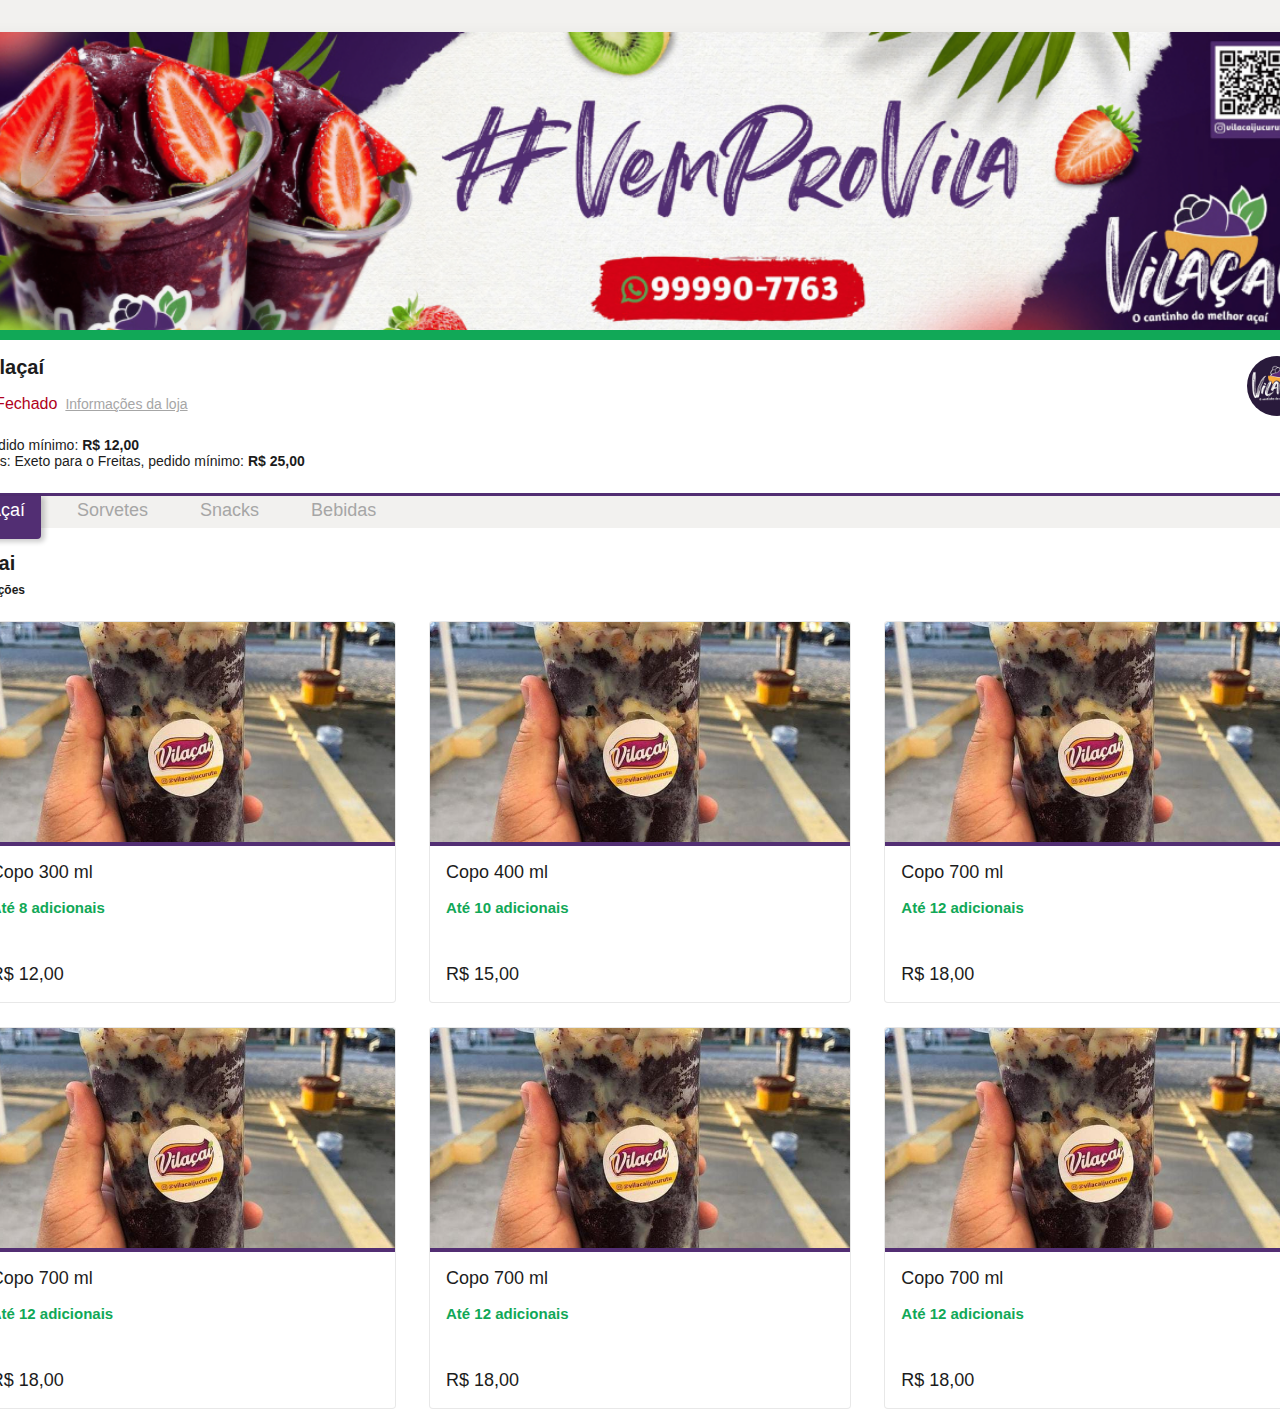
==== index.html @ 10f0d5b7 "aplicando js nas seções dos recheios" ====
<!DOCTYPE html>
<html lang="pt-br">

<head>
  <!-- titulo da página -->
  <title>Cardápio online</title>
  <!-- meta -->
  <meta charset="utf-8">
  <meta name="viewport" content="width=device-width, initial=scale-1">
  <!-- favicons -->
  <link rel="apple-touch-icon" sizes="180x180" href="./imagens/favicons/apple-touch-icon.png">
  <link rel="icon" type="image/png" sizes="32x32" href="./imagens/favicons/favicon-32x32.png">
  <link rel="icon" type="image/png" sizes="16x16" href="./imagens/favicons/favicon-16x16.png">
  <!-- estilos -->
  <link rel="stylesheet" href="./styles/global.css">
</head>

<body>
  <main>

    <!-- cabeçalho -->
    <header class="header">
      <!-- background e foto do perfil -->
      <div class="perfil-bg">
        <img src="./imagens/bg-perfil.png" alt="plano de fundo" id="background-img">
      </div>
      <div class="line-header"></div>
      <div class="text-info">
        <div id="div-infos">
          <h1>Vilaçaí</h1>
          <div class="div-info-store">
            <div class="info-store">
              <p id="store-status">● Aberto</p>
                  <a  onclick="openModal()" class="items-link-info">
                    <p id="link-info-store">Informações da loja</p>
                    <svg xmlns="http://www.w3.org/2000/svg" width="24" height="24" viewBox="0 0 24 24" fill="none"
                      stroke="currentColor" stroke-width="2" stroke-linecap="round" stroke-linejoin="round"
                      class="feather feather-info">
                      <circle cx="12" cy="12" r="10"></circle>
                      <line x1="12" y1="16" x2="12" y2="12"></line>
                      <line x1="12" y1="8" x2="12.01" y2="8"></line>
                    </svg>
                  </a>
            </div>
          </div>
          <p id="text-min-pedido">Pedido mínimo: <b>R$ 12,00</b><br>Obs: Exeto para o Freitas, pedido mínimo: <b>R$
              25,00</b></p>
        </div>
        <img src="./imagens/foto-perfil.jpeg" alt="foto do perfil" id="perfil-img">
      </div>
    </header>


    <!--tabs -->
    <div class="tab">
      <div class="line-header2"></div>
      <button id="tab-default" class="tab-button" onclick="openTab(event, 'acai')">Açaí</button>
      <button class="tab-button" onclick="openTab(event, 'ice-cream')">Sorvetes</button>
      <button class="tab-button" onclick="openTab(event, 'snacks')">Snacks</button>
      <button class="tab-button" onclick="openTab(event, 'drinks')">Bebidas</button>
    </div>

    <!-- conteudo das tabs -->
    <!-- acai -->
    <section id="acai" class="products-section">
      <!-- titulo da seção -->
      <div class="title">
        <h2>Açai</h2>
        <p>6 opções</p>
      </div>
      <!-- seção -->
      <div class="products">
        <!-- produto -->
      </div>
    </section>
    <!-- ice-cream -->
    <section id="ice-cream" class="products-section">
      <!-- titulo da seção -->
      <div class="title">
        <h2>Sorvetes</h2>
        <p>6 opções</p>
      </div>
      <!-- seção -->
      <div class="products">
        <!-- produto -->
      </div>
    </section>
    <!-- snacks -->
    <section id="snacks" class="products-section">
      <!-- titulo da seção -->
      <div class="title">
        <h2>Snacks</h2>
        <p>6 opções</p>
      </div>
      <!-- seção -->
      <div class="products">
        <!-- produto -->
      </div>
    </section>
    <!-- drinks -->
    <section id="drinks" class="products-section">
      <!-- titulo da seção -->
      <div class="title">
        <h2>Bebidas</h2>
        <p>3 opções</p>
      </div>
      <!-- seção -->
      <div class="products">
        <!-- produto -->
      </div>
    </section>
    </div>
    <!-- footer page -->
  <footer id="footer-page">
    <p>Francisco Cruz 2022.</p>
  </footer>
  </main>

  <!-- modal informações da loja -->
  <div class="bg-modal-store">
    <div class="modal-store">
      <!-- informações do modal -->
      <div class="info-modal">
        <div class="info-operation">
          <!-- icone relógio -->
          <svg class="icon-modal-store" xmlns="http://www.w3.org/2000/svg" width="24" height="24" viewBox="0 0 24 24"
            fill="none" stroke="currentColor" stroke-width="2" stroke-linecap="round" stroke-linejoin="round"
            class="feather feather-clock">
            <circle cx="12" cy="12" r="10"></circle>
            <polyline points="12 6 12 12 16 14"></polyline>
          </svg>
          <div class="time-operation">
            <p class="title-modal-store">Horário de funcionamento:</p>
            <p class="text-info-modal">Quarta à Segunda: 18h às 23h.</p>
            <p class="text-info-modal">Terça: Fechado.</p>
          </div>
        </div>
        <div class="info-adress">
          <!-- icone mapa -->
          <svg class="icon-modal-store" xmlns="http://www.w3.org/2000/svg" width="24" height="24" viewBox="0 0 24 24"
            fill="none" stroke="currentColor" stroke-width="2" stroke-linecap="round" stroke-linejoin="round"
            class="feather feather-map-pin">
            <path d="M21 10c0 7-9 13-9 13s-9-6-9-13a9 9 0 0 1 18 0z"></path>
            <circle cx="12" cy="10" r="3"></circle>
          </svg>
          <div class="adress-store">
            <p class="title-modal-store">Endereço:</p>
            <p class="text-info-modal">RUA NEWMAN QUEIROZ, 20.</p>
            <p class="text-info-modal">Vila Santa Izabel - Jucurutu.</p>
          </div>
        </div>
      </div>
      <!-- icone para fechar modal -->
      <svg id="closed-modal" onclick="closedModal()" xmlns="http://www.w3.org/2000/svg" width="24" height="24"
        viewBox="0 0 24 24" fill="none" stroke="currentColor" stroke-width="2" stroke-linecap="round"
        stroke-linejoin="round" class="feather feather-x">
        <line x1="18" y1="6" x2="6" y2="18"></line>
        <line x1="6" y1="6" x2="18" y2="18"></line>
      </svg>
    </div>
  </div>

  <!-- modal adicionar recheios -->
  <div class="bg-modal-recheio">
    <div class="modal-recheio">
      <header class="header-modal-recheio">
        <!-- icone voltar -->
        <div class="items-header-modal-recheio">
          <div class="bg-icon-back" onclick="closedModalRecheio()">
            <svg id="icon-back" onclick="closedModalRecheio()" width="10" height="18" viewBox="0 0 10 18" fill="none"
              xmlns="http://www.w3.org/2000/svg">
              <path d="M9.725 2.225L8.25 0.75L0 9L8.25 17.25L9.725 15.775L2.95 9L9.725 2.225Z" fill="black" />
            </svg>
          </div>
          <h1>Vilaçaí</h1>
        </div>
      </header>
      <div class="main-section">
        <!-- informações do produto selecionado -->
        <div id="content-product" data-section="" data-id="">

        </div>
        <!-- seção dos recheios do açaí -->
        <section id="modal-acai" class="recheio">
          <!-- contador de recheios -->
          <div class="qtd-recheio">
            <div class="items-qtd-recheio">
              <p class="title-qtd-recheio">acai</p>
            </div>
          </div>
          <!-- recheios -->
          <div class="items-recheios">
            <!-- item -->
            <div class="item-recheio">
              <p>Disqueti</p>
              <div class="btn-quantidade">
                <svg xmlns="http://www.w3.org/2000/svg" width="24" height="24" viewBox="0 0 24 24" fill="none"
                  stroke="currentColor" stroke-width="2" stroke-linecap="round" stroke-linejoin="round"
                  class="feather feather-plus">
                  <line x1="12" y1="5" x2="12" y2="19"></line>
                  <line x1="5" y1="12" x2="19" y2="12"></line>
                </svg>
                <p>0</p>
                <svg xmlns="http://www.w3.org/2000/svg" width="24" height="24" viewBox="0 0 24 24" fill="none"
                  stroke="currentColor" stroke-width="2" stroke-linecap="round" stroke-linejoin="round"
                  class="feather feather-minus">
                  <line x1="5" y1="12" x2="19" y2="12"></line>
                </svg>
              </div>
            </div>
          </div>
        </section>

        <!-- seção dos recheios do açaí -->
        <section id="modal-ice-cream" class="recheio">
          <!-- contador de recheios -->
          <div class="qtd-recheio">
            <div class="items-qtd-recheio">
              <p class="title-qtd-recheio">sorvete</p>
            </div>
          </div>
          <!-- recheios -->
          <div class="items-recheios">
            <!-- item -->
            <div class="item-recheio">
              <p>Disqueti</p>
              <div class="btn-quantidade">
                <svg xmlns="http://www.w3.org/2000/svg" width="24" height="24" viewBox="0 0 24 24" fill="none"
                  stroke="currentColor" stroke-width="2" stroke-linecap="round" stroke-linejoin="round"
                  class="feather feather-plus">
                  <line x1="12" y1="5" x2="12" y2="19"></line>
                  <line x1="5" y1="12" x2="19" y2="12"></line>
                </svg>
                <p>0</p>
                <svg xmlns="http://www.w3.org/2000/svg" width="24" height="24" viewBox="0 0 24 24" fill="none"
                  stroke="currentColor" stroke-width="2" stroke-linecap="round" stroke-linejoin="round"
                  class="feather feather-minus">
                  <line x1="5" y1="12" x2="19" y2="12"></line>
                </svg>
              </div>
            </div>
          </div>
        </section>

        

      <!-- footer modal recheios -->
      <div class="footer">
        <div class="items-footer">
          <div class="btn-qtd-footer"> 
            <svg id="btn-add-footer" onclick="" xmlns="http://www.w3.org/2000/svg" width="24"
              height="24" viewBox="0 0 24 24" fill="none" stroke="currentColor" stroke-width="2" stroke-linecap="round"
              stroke-linejoin="round" class="feather feather-plus">
              <line x1="12" y1="5" x2="12" y2="19"></line>
              <line x1="5" y1="12" x2="19" y2="12"></line>
            </svg>
            <p id="text-qtd-footer">0</p>
            <svg id="btn-minus-footer" onclick="" xmlns="http://www.w3.org/2000/svg" width="24"
              height="24" viewBox="0 0 24 24" fill="none" stroke="currentColor" stroke-width="2" stroke-linecap="round"
              stroke-linejoin="round" class="feather feather-minus">
              <line x1="5" y1="12" x2="19" y2="12"></line>
            </svg>
          </div>
          <div class="btn-continue">
            <p>Continuar&nbsp;</p><p id="text-btn-continue"></p>
            <p id="price-total"></p>
          </div>

        </div>
      </div>
    </div>
  </div>

  
  <!-- scripts -->
  <!-- banco de dados -->
  <script type="text/javascript" src="scripts/database.js"></script>
  <!-- botões tab -->
  <script type="text/javascript" src="scripts/tabs.js"></script>
  <!-- verificar se está aberto ou fechado -->
  <script type="text/javascript" src="scripts/pegarHora.js"></script>
  <!-- pega horário do sistema e retorna "aberto" ou "fechado"  -->
  <script type="text/javascript" src="scripts/modalStore.js"></script>
  <!-- modal mais informações sobre  a loja -->
  <script type="text/javascript" src="scripts/script.js"></script>
  <!-- modal de adiconar recheios -->
  <script type="text/javascript" src="scripts/modalRecheio.js"></script>
</body>

</html>
---- styles/global.css ----
@import 'header.css';
@import 'tab.css';
@import 'modal-info-store.css';
@import 'modal-recheio.css';
@import 'footer.css';

* {
  margin: 0;
  padding: 0;
}

body {
  display: flex;
  justify-content: center;
  color: #1C1C1C;
  background-color: #F2F1EF;
  overflow-x: hidden;
}

h1, h2 {
  font-size: 20px;
  font-family: Arial, Helvetica, sans-serif;
}

span, p {
  font-size: 16px;
  font-weight: 300;
  font-family: sans-serif;
}
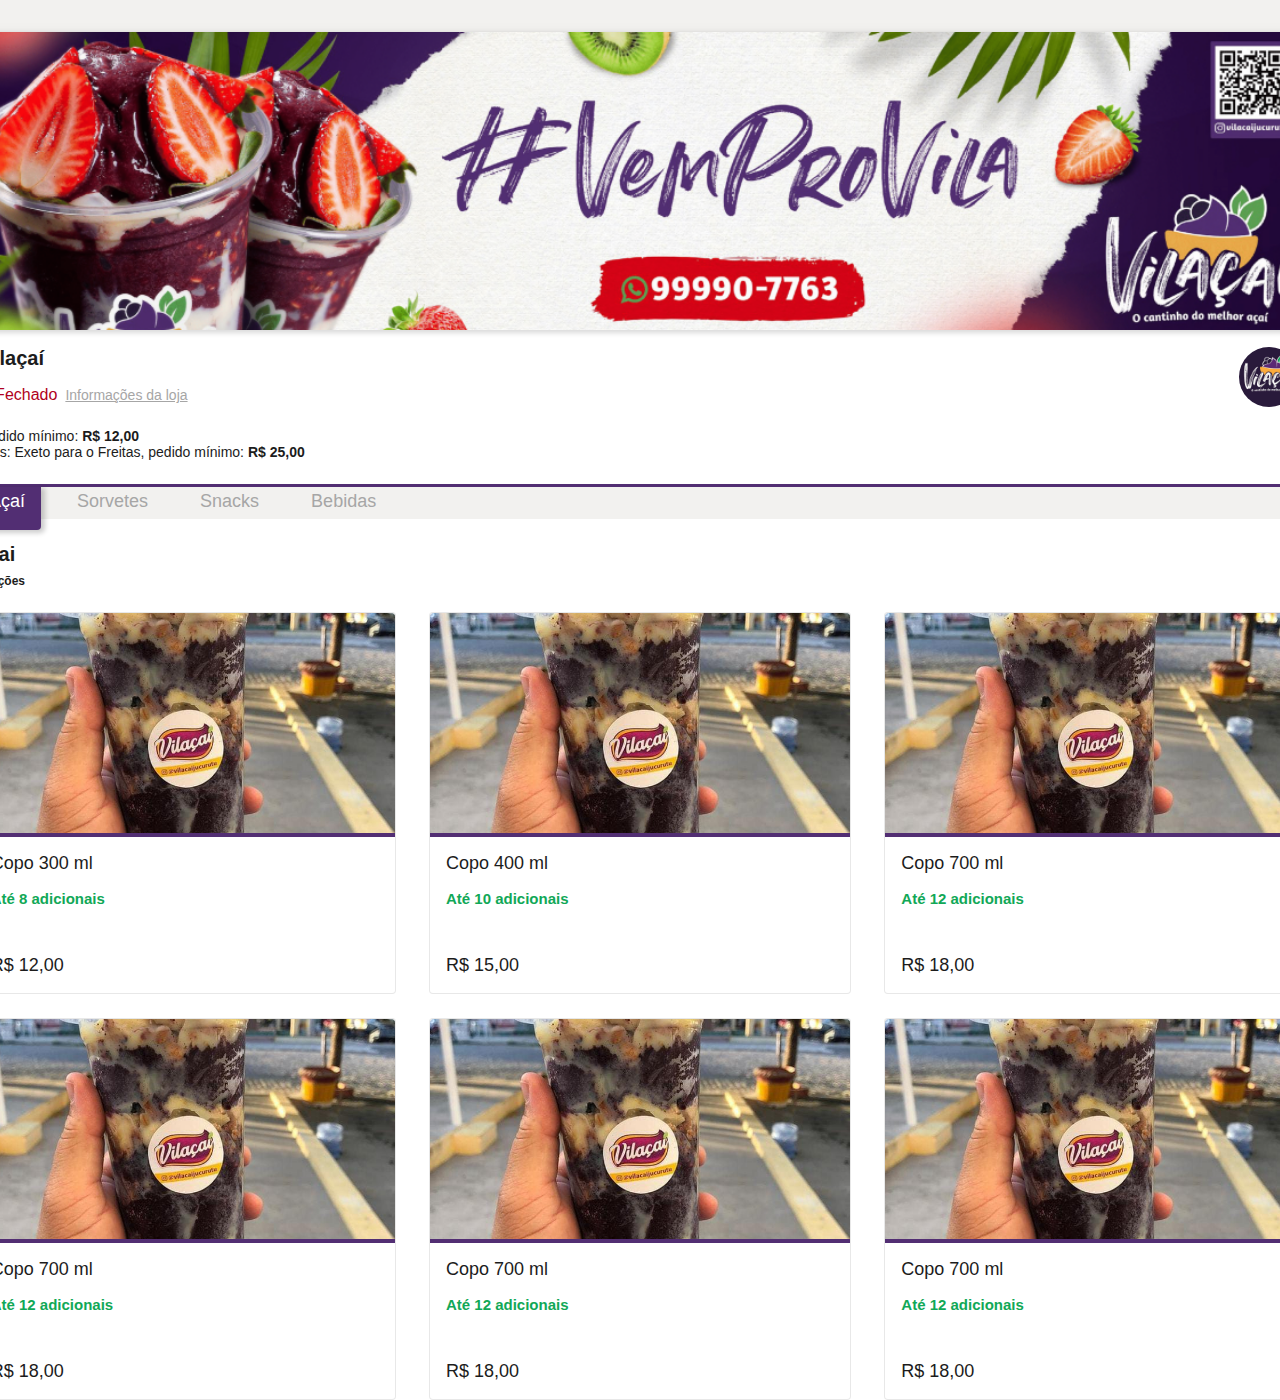
==== commit 7124b796: "Colocando os recheios nas seções" ====
--- a/index.html
+++ b/index.html
@@ -31,16 +31,16 @@
           <div class="div-info-store">
             <div class="info-store">
               <p id="store-status">● Aberto</p>
-                  <a  onclick="openModal()" class="items-link-info">
-                    <p id="link-info-store">Informações da loja</p>
-                    <svg xmlns="http://www.w3.org/2000/svg" width="24" height="24" viewBox="0 0 24 24" fill="none"
-                      stroke="currentColor" stroke-width="2" stroke-linecap="round" stroke-linejoin="round"
-                      class="feather feather-info">
-                      <circle cx="12" cy="12" r="10"></circle>
-                      <line x1="12" y1="16" x2="12" y2="12"></line>
-                      <line x1="12" y1="8" x2="12.01" y2="8"></line>
-                    </svg>
-                  </a>
+              <a onclick="openModal()" class="items-link-info">
+                <p id="link-info-store">Informações da loja</p>
+                <svg xmlns="http://www.w3.org/2000/svg" width="24" height="24" viewBox="0 0 24 24" fill="none"
+                  stroke="currentColor" stroke-width="2" stroke-linecap="round" stroke-linejoin="round"
+                  class="feather feather-info">
+                  <circle cx="12" cy="12" r="10"></circle>
+                  <line x1="12" y1="16" x2="12" y2="12"></line>
+                  <line x1="12" y1="8" x2="12.01" y2="8"></line>
+                </svg>
+              </a>
             </div>
           </div>
           <p id="text-min-pedido">Pedido mínimo: <b>R$ 12,00</b><br>Obs: Exeto para o Freitas, pedido mínimo: <b>R$
@@ -111,9 +111,9 @@
     </section>
     </div>
     <!-- footer page -->
-  <footer id="footer-page">
-    <p>Francisco Cruz 2022.</p>
-  </footer>
+    <footer id="footer-page">
+      <p>Francisco Cruz 2022.</p>
+    </footer>
   </main>
 
   <!-- modal informações da loja -->
@@ -178,91 +178,99 @@
       <div class="main-section">
         <!-- informações do produto selecionado -->
         <div id="content-product" data-section="" data-id="">
-
-        </div>
+        </div>
+
         <!-- seção dos recheios do açaí -->
         <section id="modal-acai" class="recheio">
+
+           <!-- tipo do açai -->
+        <div id="type-acai">
+          <div class="qtd-recheio">
+            <p class="title-qtd-recheio">Tipo</p>
+          </div>
+          <idiv class="acai-radio">
+
+            <input id="acai-tradicional" type="radio">
+            <label for="acai-tradicional">Açaí tradicional</label>
+          </idiv>
+          <div class="acai-radio">
+
+            <input id="acai-cremoso" type="radio">
+            <label for="acai-cremoso">Açaí cremoso</label>
+          </div>
+        </div>
+
           <!-- contador de recheios -->
           <div class="qtd-recheio">
-            <div class="items-qtd-recheio">
-              <p class="title-qtd-recheio">acai</p>
-            </div>
-          </div>
-          <!-- recheios -->
-          <div class="items-recheios">
-            <!-- item -->
-            <div class="item-recheio">
-              <p>Disqueti</p>
-              <div class="btn-quantidade">
-                <svg xmlns="http://www.w3.org/2000/svg" width="24" height="24" viewBox="0 0 24 24" fill="none"
-                  stroke="currentColor" stroke-width="2" stroke-linecap="round" stroke-linejoin="round"
-                  class="feather feather-plus">
-                  <line x1="12" y1="5" x2="12" y2="19"></line>
-                  <line x1="5" y1="12" x2="19" y2="12"></line>
-                </svg>
-                <p>0</p>
-                <svg xmlns="http://www.w3.org/2000/svg" width="24" height="24" viewBox="0 0 24 24" fill="none"
-                  stroke="currentColor" stroke-width="2" stroke-linecap="round" stroke-linejoin="round"
-                  class="feather feather-minus">
-                  <line x1="5" y1="12" x2="19" y2="12"></line>
-                </svg>
-              </div>
-            </div>
+            <p class="title-qtd-recheio">Frutas</p>
+          </div>
+          <!-- recheios -->
+          <div id="items-recheios-fruits" class="items-recheios">
+            <!-- item -->
+          </div>
+          <div class="qtd-recheio">
+            <p class="title-qtd-recheio">Cremes</p>
+          </div>
+          <div id="items-recheios-creams" class="items-recheios">
+            <!-- item -->
+          </div>
+          <div class="qtd-recheio">
+            <p class="title-qtd-recheio">Secos</p>
+          </div>
+          <div id="items-recheios-fillings" class="items-recheios">
+            <!-- item -->
           </div>
         </section>
 
-        <!-- seção dos recheios do açaí -->
+        <!-- seção dos recheios dos sorvetes -->
         <section id="modal-ice-cream" class="recheio">
-          <!-- contador de recheios -->
-          <div class="qtd-recheio">
-            <div class="items-qtd-recheio">
-              <p class="title-qtd-recheio">sorvete</p>
-            </div>
-          </div>
-          <!-- recheios -->
-          <div class="items-recheios">
-            <!-- item -->
-            <div class="item-recheio">
-              <p>Disqueti</p>
-              <div class="btn-quantidade">
-                <svg xmlns="http://www.w3.org/2000/svg" width="24" height="24" viewBox="0 0 24 24" fill="none"
-                  stroke="currentColor" stroke-width="2" stroke-linecap="round" stroke-linejoin="round"
-                  class="feather feather-plus">
-                  <line x1="12" y1="5" x2="12" y2="19"></line>
-                  <line x1="5" y1="12" x2="19" y2="12"></line>
-                </svg>
-                <p>0</p>
-                <svg xmlns="http://www.w3.org/2000/svg" width="24" height="24" viewBox="0 0 24 24" fill="none"
-                  stroke="currentColor" stroke-width="2" stroke-linecap="round" stroke-linejoin="round"
-                  class="feather feather-minus">
-                  <line x1="5" y1="12" x2="19" y2="12"></line>
-                </svg>
-              </div>
-            </div>
-          </div>
-        </section>
-
-        
+          <div class="qtd-recheio">
+            <p class="title-qtd-recheio">Sabores</p>
+          </div>
+          <!-- recheios -->
+          <div id="items-recheios-flavors" class="items-recheios">
+            <!-- item -->
+          </div>
+          <div class="qtd-recheio">
+            <p class="title-qtd-recheio">Recheios</p>
+          </div>
+          <!-- recheios -->
+          <div id="items-recheios-fillings-icecream" class="items-recheios">
+            <!-- item -->
+          </div>
+          <div class="qtd-recheio">
+            <p class="title-qtd-recheio">Coberturas</p>
+          </div>
+          <!-- recheios -->
+          <div id="items-recheios-toppings" class="items-recheios">
+            <!-- item -->
+          </div>
+
+      </div>
+      </section>
+
+
 
       <!-- footer modal recheios -->
       <div class="footer">
         <div class="items-footer">
-          <div class="btn-qtd-footer"> 
-            <svg id="btn-add-footer" onclick="" xmlns="http://www.w3.org/2000/svg" width="24"
-              height="24" viewBox="0 0 24 24" fill="none" stroke="currentColor" stroke-width="2" stroke-linecap="round"
+          <div class="btn-qtd-footer">
+            <svg id="btn-add-footer" onclick="" xmlns="http://www.w3.org/2000/svg" width="24" height="24"
+              viewBox="0 0 24 24" fill="none" stroke="currentColor" stroke-width="2" stroke-linecap="round"
               stroke-linejoin="round" class="feather feather-plus">
               <line x1="12" y1="5" x2="12" y2="19"></line>
               <line x1="5" y1="12" x2="19" y2="12"></line>
             </svg>
             <p id="text-qtd-footer">0</p>
-            <svg id="btn-minus-footer" onclick="" xmlns="http://www.w3.org/2000/svg" width="24"
-              height="24" viewBox="0 0 24 24" fill="none" stroke="currentColor" stroke-width="2" stroke-linecap="round"
+            <svg id="btn-minus-footer" onclick="" xmlns="http://www.w3.org/2000/svg" width="24" height="24"
+              viewBox="0 0 24 24" fill="none" stroke="currentColor" stroke-width="2" stroke-linecap="round"
               stroke-linejoin="round" class="feather feather-minus">
               <line x1="5" y1="12" x2="19" y2="12"></line>
             </svg>
           </div>
           <div class="btn-continue">
-            <p>Continuar&nbsp;</p><p id="text-btn-continue"></p>
+            <p>Continuar&nbsp;</p>
+            <p id="text-btn-continue"></p>
             <p id="price-total"></p>
           </div>
 
@@ -271,10 +279,11 @@
     </div>
   </div>
 
-  
+
   <!-- scripts -->
   <!-- banco de dados -->
   <script type="text/javascript" src="scripts/database.js"></script>
+  <script type="text/javascript" src="scripts/recheios.js"></script>
   <!-- botões tab -->
   <script type="text/javascript" src="scripts/tabs.js"></script>
   <!-- verificar se está aberto ou fechado -->
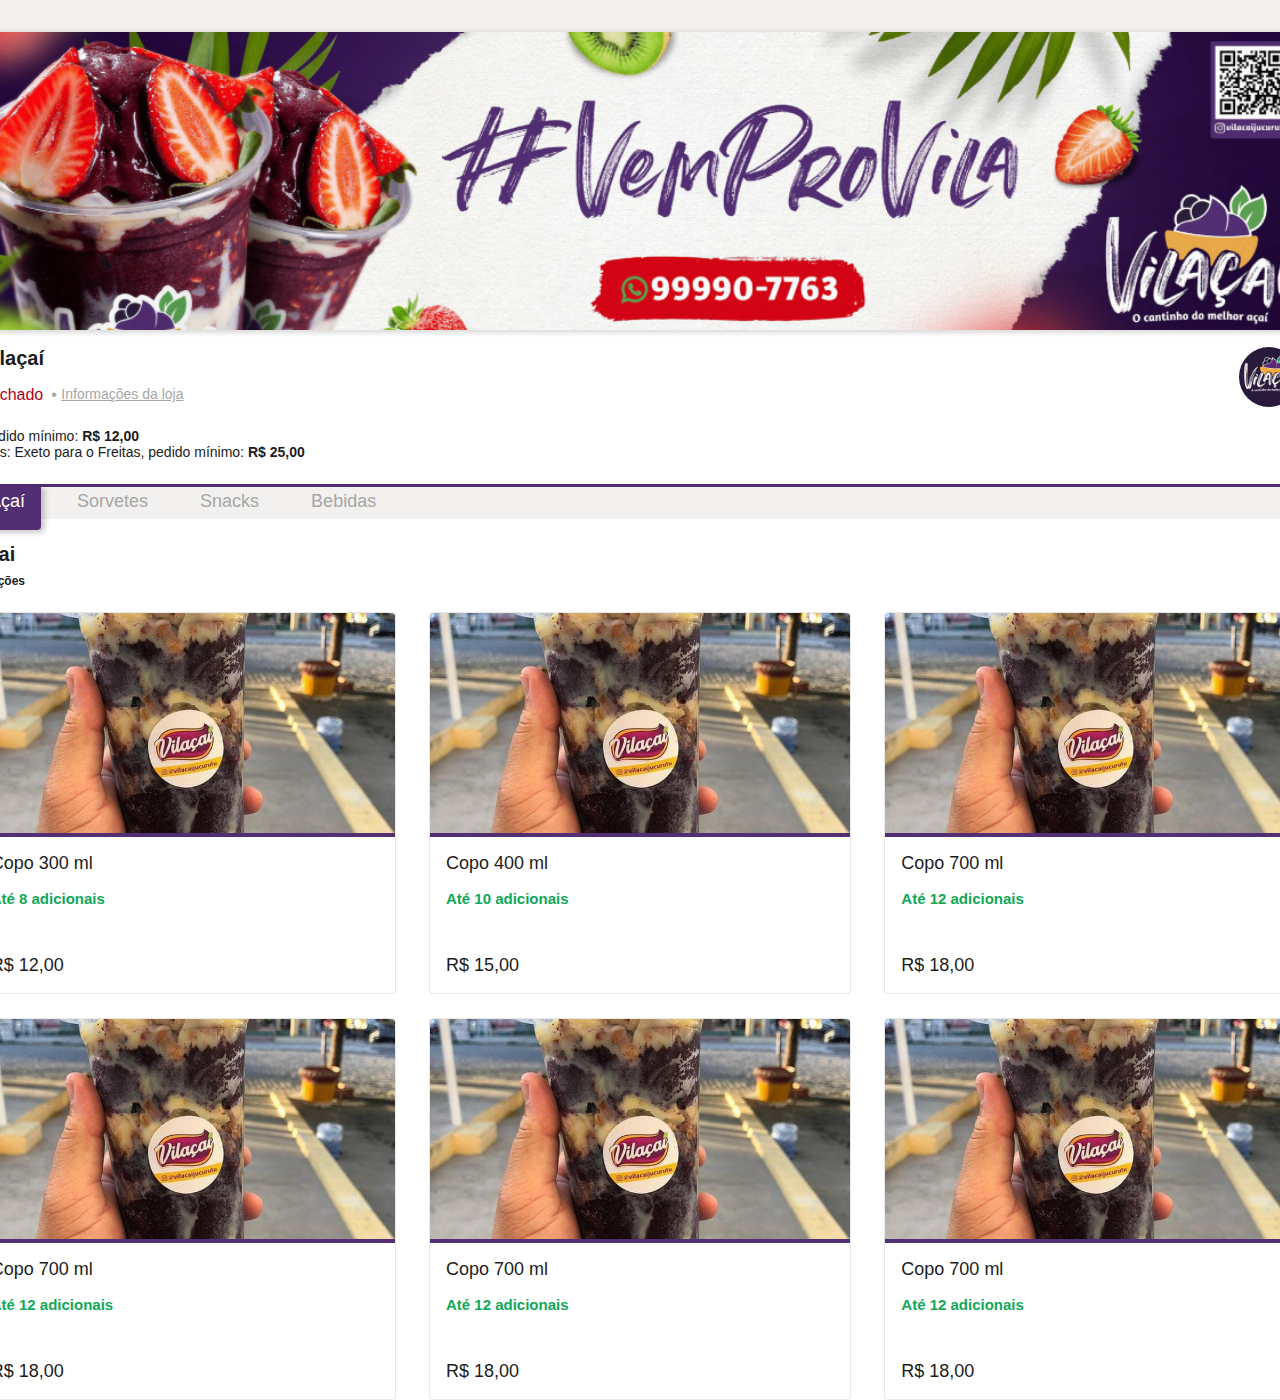
==== commit b4bb081d: "conccertando position sticky" ====
--- a/index.html
+++ b/index.html
@@ -30,9 +30,10 @@
           <h1>Vilaçaí</h1>
           <div class="div-info-store">
             <div class="info-store">
-              <p id="store-status">● Aberto</p>
+              <p id="store-status">Aberto</p>
               <a onclick="openModal()" class="items-link-info">
-                <p id="link-info-store">Informações da loja</p>
+                <p>•&nbsp;</p>
+                <p id="link-info-store"> Informações da loja</p>
                 <svg xmlns="http://www.w3.org/2000/svg" width="24" height="24" viewBox="0 0 24 24" fill="none"
                   stroke="currentColor" stroke-width="2" stroke-linecap="round" stroke-linejoin="round"
                   class="feather feather-info">
@@ -177,8 +178,8 @@
       </header>
       <div class="main-section">
         <!-- informações do produto selecionado -->
-        <div id="content-product" data-section="" data-id="">
-        </div>
+        <div id="content-product" data-section="" data-id=""></div>
+        <div id="content-qndt" class="qtd-recheio-geral"> </div>
 
         <!-- seção dos recheios do açaí -->
         <section id="modal-acai" class="recheio">
@@ -248,7 +249,6 @@
 
       </div>
       </section>
-
 
 
       <!-- footer modal recheios -->
@@ -269,7 +269,7 @@
             </svg>
           </div>
           <div class="btn-continue">
-            <p>Continuar&nbsp;</p>
+            <p>Continue&nbsp;</p>
             <p id="text-btn-continue"></p>
             <p id="price-total"></p>
           </div>
@@ -278,12 +278,11 @@
       </div>
     </div>
   </div>
-
 
   <!-- scripts -->
   <!-- banco de dados -->
   <script type="text/javascript" src="scripts/database.js"></script>
-  <script type="text/javascript" src="scripts/recheios.js"></script>
+  
   <!-- botões tab -->
   <script type="text/javascript" src="scripts/tabs.js"></script>
   <!-- verificar se está aberto ou fechado -->
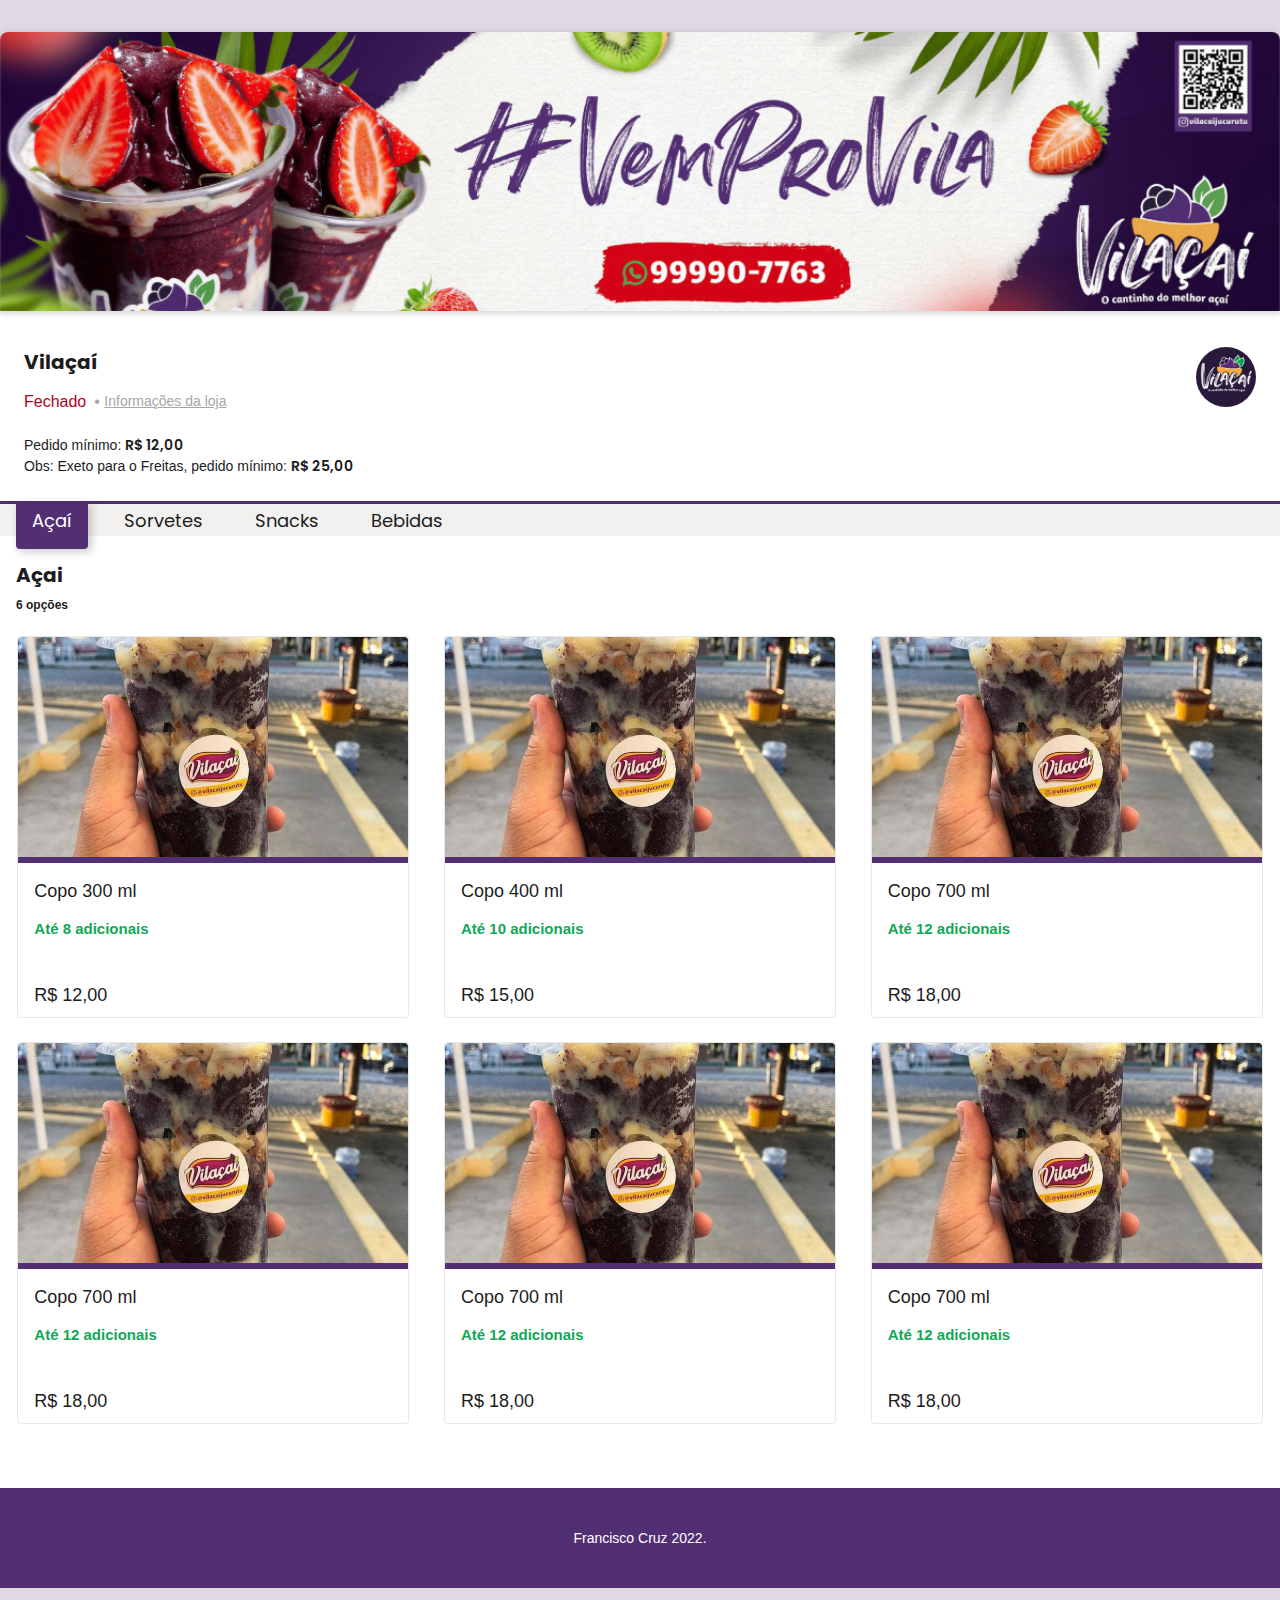
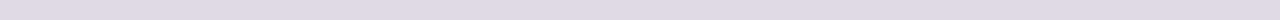
==== commit 844efbd6: "ajustando bug da tab" ====
--- a/index.html
+++ b/index.html
@@ -184,22 +184,27 @@
         <!-- seção dos recheios do açaí -->
         <section id="modal-acai" class="recheio">
 
-           <!-- tipo do açai -->
-        <div id="type-acai">
-          <div class="qtd-recheio">
-            <p class="title-qtd-recheio">Tipo</p>
-          </div>
-          <idiv class="acai-radio">
-
-            <input id="acai-tradicional" type="radio">
-            <label for="acai-tradicional">Açaí tradicional</label>
-          </idiv>
-          <div class="acai-radio">
-
-            <input id="acai-cremoso" type="radio">
-            <label for="acai-cremoso">Açaí cremoso</label>
-          </div>
-        </div>
+          <!-- tipo do açai -->
+          <div id="type-acai">
+            <div class="qtd-recheio">
+              <p class="title-qtd-recheio">Tipo</p>
+          </div>
+
+            <div class="acai-radio">
+              <label>
+                <input id="acai-tradicional" name="type-acai" type="radio" value="Tradicional">
+                Açaí tradicional
+              </label>
+            </div>
+
+            <div class="acai-radio">
+              <label for="acai-cremoso">
+                <input id="acai-cremoso" name="type-acai" type="radio" value="Cremoso">
+                Açaí cremoso
+              </label>
+            </div>
+
+          </div>
 
           <!-- contador de recheios -->
           <div class="qtd-recheio">
@@ -282,7 +287,7 @@
   <!-- scripts -->
   <!-- banco de dados -->
   <script type="text/javascript" src="scripts/database.js"></script>
-  
+
   <!-- botões tab -->
   <script type="text/javascript" src="scripts/tabs.js"></script>
   <!-- verificar se está aberto ou fechado -->
--- a/styles/global.css
+++ b/styles/global.css
@@ -1,3 +1,4 @@
+@import url('https://fonts.googleapis.com/css2?family=Poppins:wght@300;400;500;600;700&display=swap');
 @import 'header.css';
 @import 'tab.css';
 @import 'modal-info-store.css';
@@ -7,19 +8,20 @@
 * {
   margin: 0;
   padding: 0;
+  font-family: 'Poppins', sans-serif;
 }
 
 body {
   display: flex;
   justify-content: center;
   color: #1C1C1C;
-  background-color: #F2F1EF;
+  background-color: #E0DAE5;
   overflow-x: hidden;
+  
 }
 
 h1, h2 {
   font-size: 20px;
-  font-family: Arial, Helvetica, sans-serif;
 }
 
 span, p {
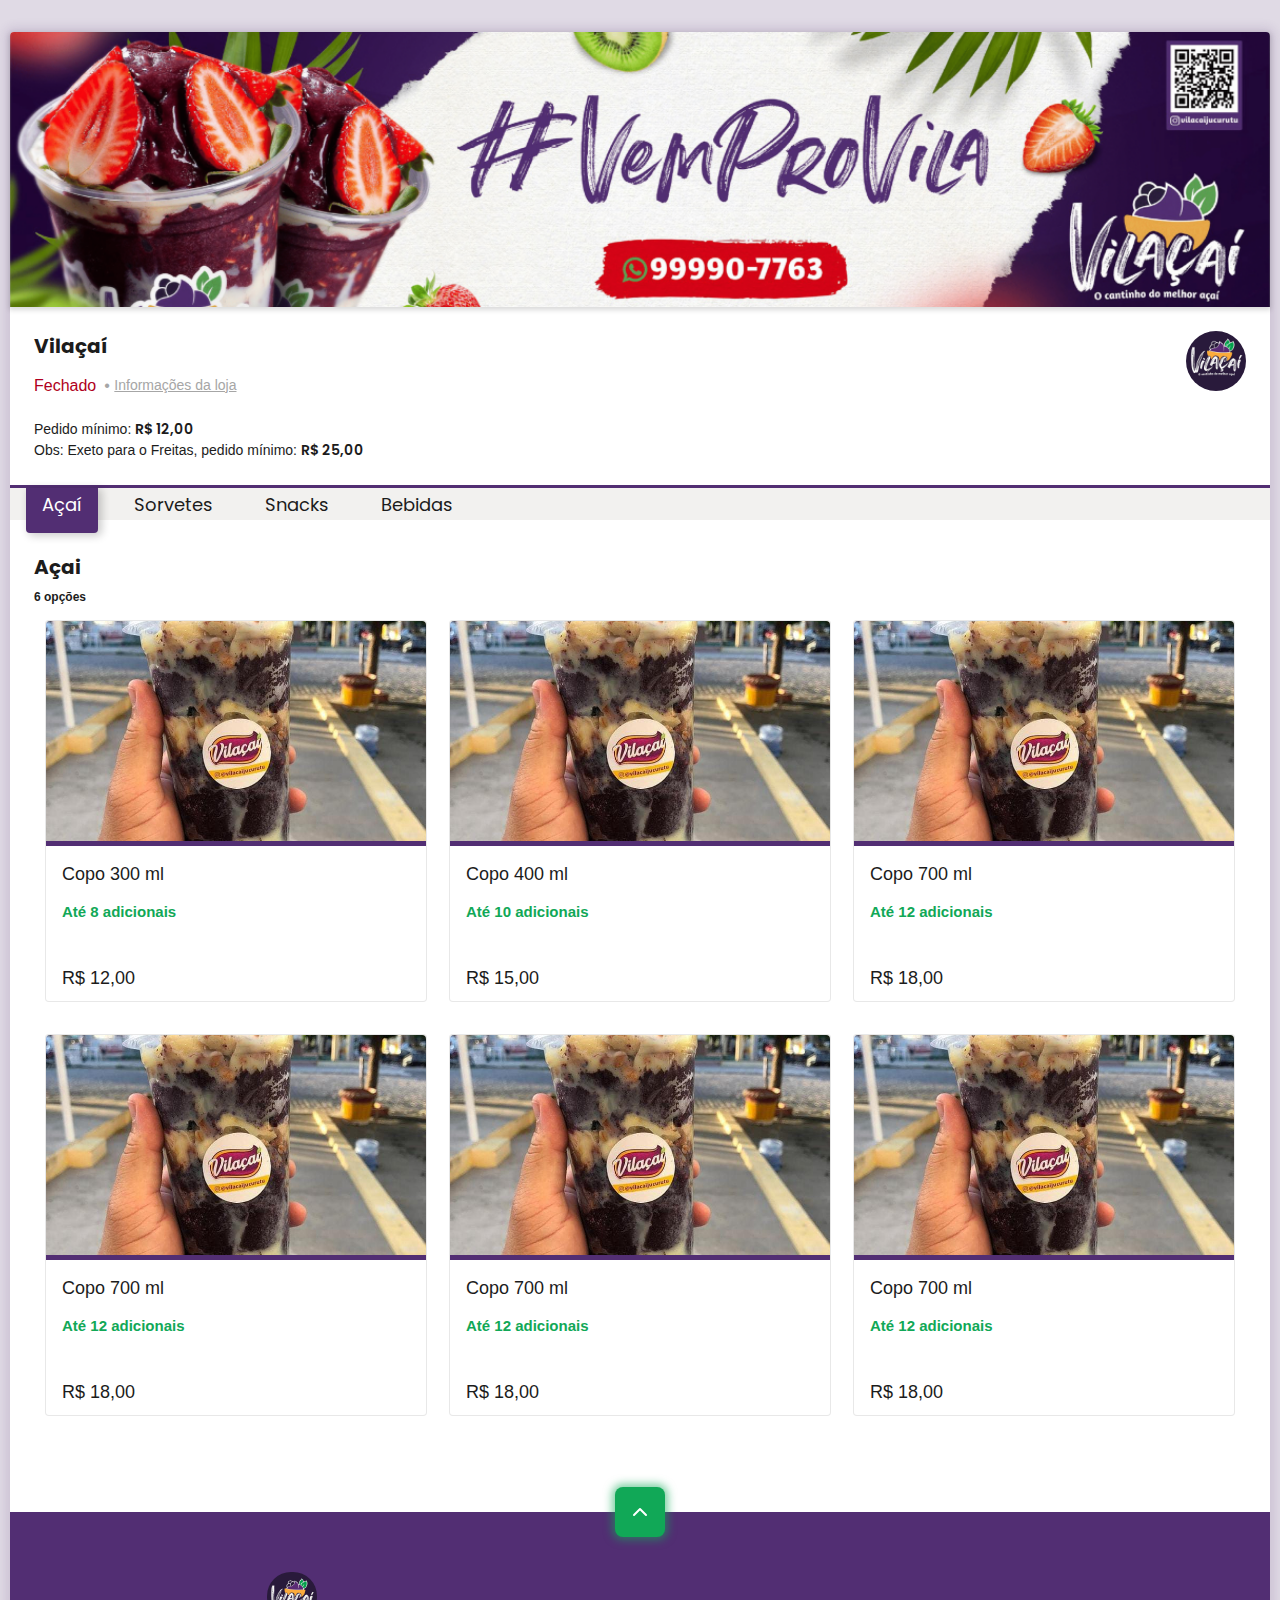
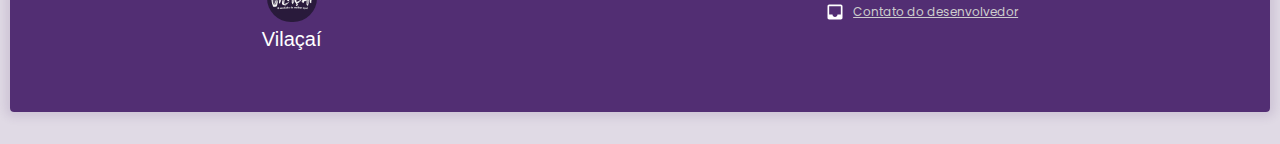
==== commit 2b33fc06: "estilizando footer" ====
--- a/index.html
+++ b/index.html
@@ -16,6 +16,7 @@
 </head>
 
 <body>
+  <img src=".imagens/bg-folhas.png" alt="">
   <main>
 
     <!-- cabeçalho -->
@@ -113,7 +114,26 @@
     </div>
     <!-- footer page -->
     <footer id="footer-page">
-      <p>Francisco Cruz 2022.</p>
+      <a href="#" class="btn-back-top">
+        <svg xmlns="http://www.w3.org/2000/svg" width="24" height="24" viewBox="0 0 24 24" fill="none"
+          stroke="currentColor" stroke-width="2" stroke-linecap="round" stroke-linejoin="round"
+          class="feather feather-chevron-up">
+          <polyline points="18 15 12 9 6 15"></polyline>
+        </svg>
+      </a>
+      <div class="logo-vila">
+        <img src="./imagens/foto-perfil.jpeg" alt="">
+        <p>Vilaçaí</p>
+        <div class="line"></div>
+        <div class="sociais">
+
+        </div>
+      </div>
+  
+      <div class="contact-dev">
+        <svg xmlns="http://www.w3.org/2000/svg" height="18px" viewBox="0 0 24 24" width="18px" fill="#FFFFFF"><path d="M0 0h24v24H0V0z" fill="none"/><path d="M19 3H4.99c-1.11 0-1.98.89-1.98 2L3 19c0 1.1.88 2 1.99 2H19c1.1 0 2-.9 2-2V5c0-1.11-.9-2-2-2zm0 12h-4c0 1.66-1.35 3-3 3s-3-1.34-3-3H4.99V5H19v10z"/></svg>
+        <a href="">Contato do desenvolvedor</a>
+        </divi>
     </footer>
   </main>
 
@@ -188,7 +208,7 @@
           <div id="type-acai">
             <div class="qtd-recheio">
               <p class="title-qtd-recheio">Tipo</p>
-          </div>
+            </div>
 
             <div class="acai-radio">
               <label>
@@ -203,7 +223,6 @@
                 Açaí cremoso
               </label>
             </div>
-
           </div>
 
           <!-- contador de recheios -->
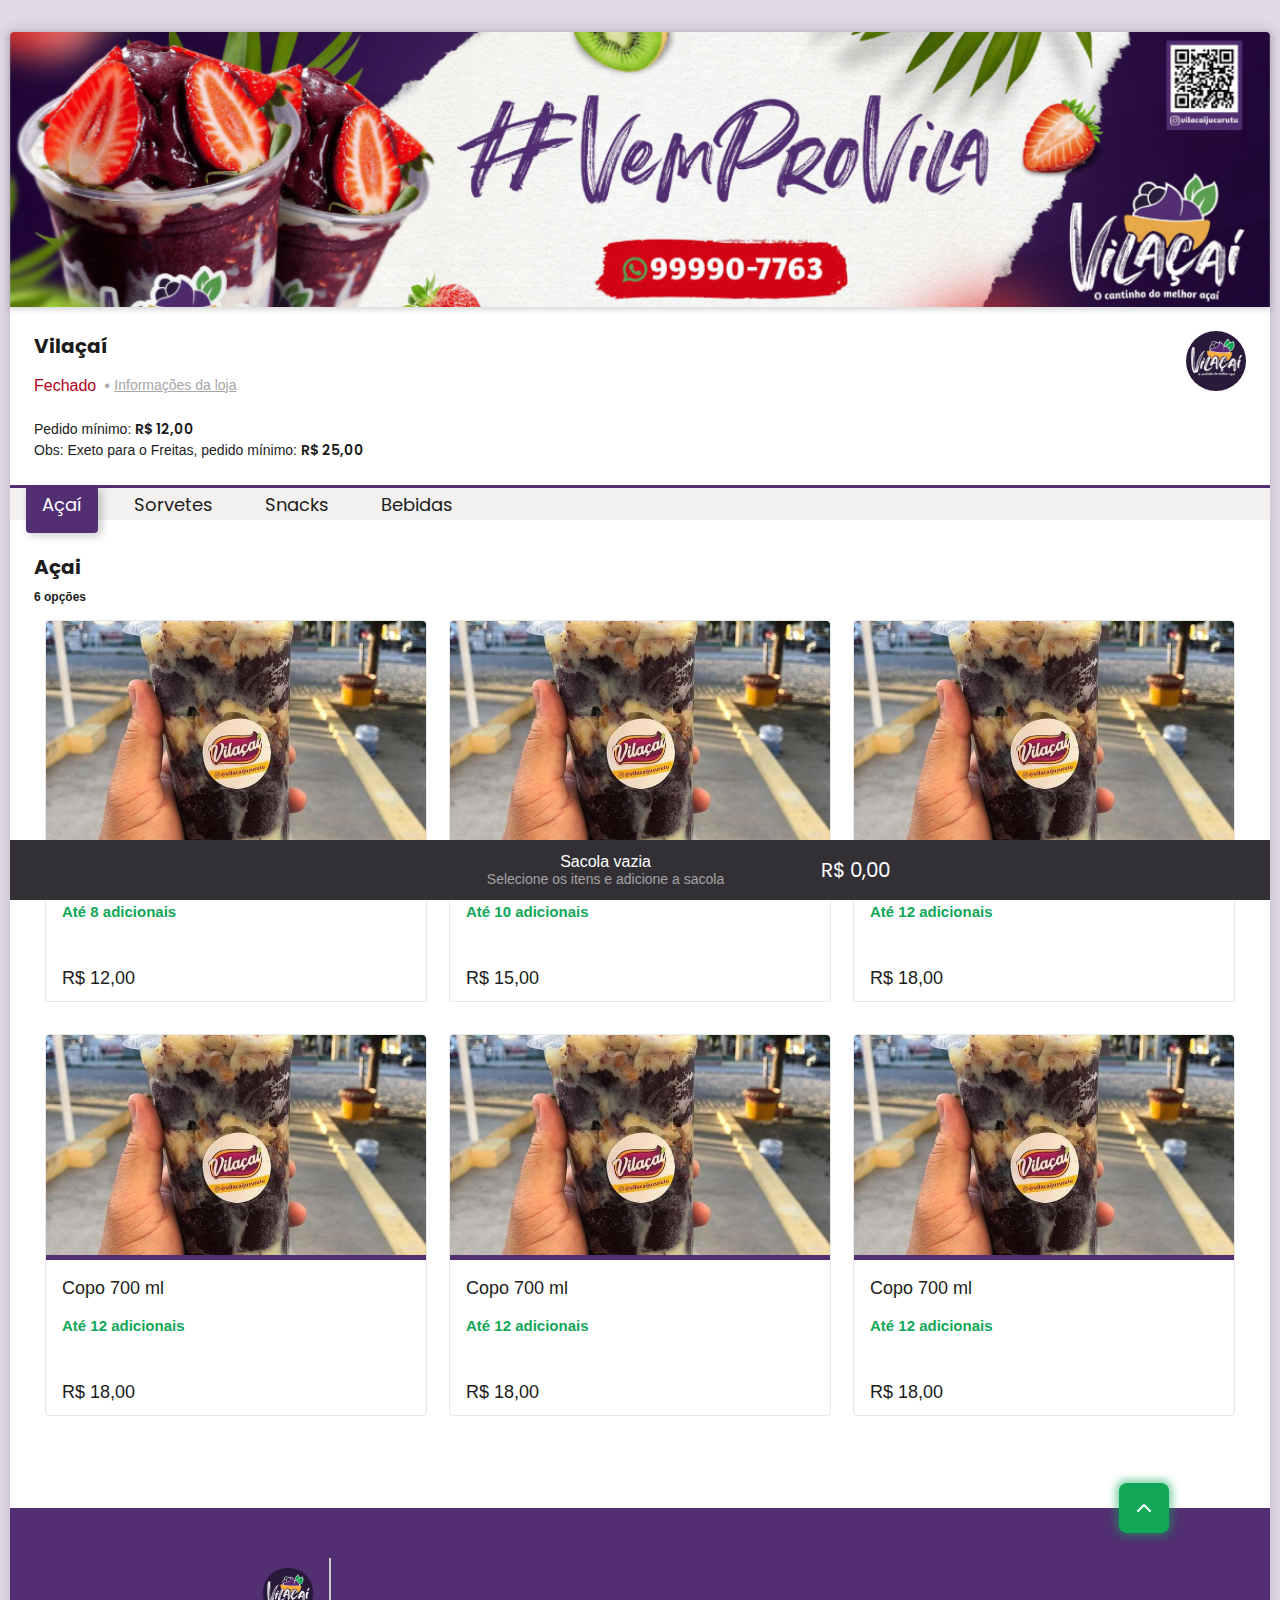
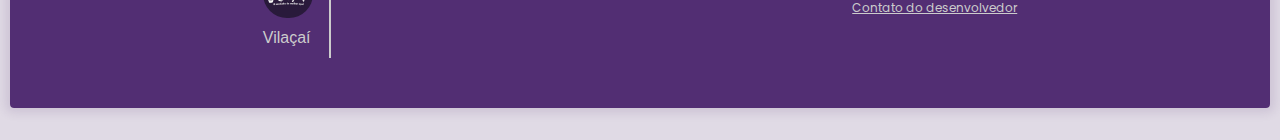
==== commit 25231452: "adionando sacola" ====
--- a/index.html
+++ b/index.html
@@ -13,6 +13,8 @@
   <link rel="icon" type="image/png" sizes="16x16" href="./imagens/favicons/favicon-16x16.png">
   <!-- estilos -->
   <link rel="stylesheet" href="./styles/global.css">
+
+  <script src="https://kit.fontawesome.com/7a044f6aca.js" crossorigin="anonymous"></script>
 </head>
 
 <body>
@@ -112,6 +114,24 @@
       </div>
     </section>
     </div>
+
+    <!-- sacola da loja -->
+    <div class="bag-store">
+      <div class="items-bag">
+
+        <div class="icon-bag">
+          <i class="fa-solid fa-bag-shopping"></i>
+        </div>
+
+        <div class="text-bag">
+          <p class="title-bag">Sacola vazia</p>
+          <p class="sub-title-bag">Selecione os itens e adicione a sacola</p>
+        </div>
+
+        <div class="price-bag">R$ 0,00</div>
+      </div>
+    </div>
+
     <!-- footer page -->
     <footer id="footer-page">
       <a href="#" class="btn-back-top">
@@ -122,16 +142,19 @@
         </svg>
       </a>
       <div class="logo-vila">
-        <img src="./imagens/foto-perfil.jpeg" alt="">
-        <p>Vilaçaí</p>
+        <div class="items-logo">
+          <img src="./imagens/foto-perfil.jpeg" alt="">
+          <p>Vilaçaí</p>
+
+        </div>
         <div class="line"></div>
         <div class="sociais">
-
-        </div>
-      </div>
-  
+          <i class="fa-brands fa-whatsapp"></i>
+          <i class="fa-brands fa-instagram"></i>
+        </div>
+      </div>
+
       <div class="contact-dev">
-        <svg xmlns="http://www.w3.org/2000/svg" height="18px" viewBox="0 0 24 24" width="18px" fill="#FFFFFF"><path d="M0 0h24v24H0V0z" fill="none"/><path d="M19 3H4.99c-1.11 0-1.98.89-1.98 2L3 19c0 1.1.88 2 1.99 2H19c1.1 0 2-.9 2-2V5c0-1.11-.9-2-2-2zm0 12h-4c0 1.66-1.35 3-3 3s-3-1.34-3-3H4.99V5H19v10z"/></svg>
         <a href="">Contato do desenvolvedor</a>
         </divi>
     </footer>
@@ -279,18 +302,21 @@
       <div class="footer">
         <div class="items-footer">
           <div class="btn-qtd-footer">
+            <svg id="btn-minus-footer" onclick="" xmlns="http://www.w3.org/2000/svg" width="24" height="24"
+              viewBox="0 0 24 24" fill="none" stroke="currentColor" stroke-width="2" stroke-linecap="round"
+              stroke-linejoin="round" class="feather feather-minus">
+              <line x1="5" y1="12" x2="19" y2="12"></line>
+            </svg>
+
+            <p id="text-qtd-footer">0</p>
+
             <svg id="btn-add-footer" onclick="" xmlns="http://www.w3.org/2000/svg" width="24" height="24"
               viewBox="0 0 24 24" fill="none" stroke="currentColor" stroke-width="2" stroke-linecap="round"
               stroke-linejoin="round" class="feather feather-plus">
               <line x1="12" y1="5" x2="12" y2="19"></line>
               <line x1="5" y1="12" x2="19" y2="12"></line>
             </svg>
-            <p id="text-qtd-footer">0</p>
-            <svg id="btn-minus-footer" onclick="" xmlns="http://www.w3.org/2000/svg" width="24" height="24"
-              viewBox="0 0 24 24" fill="none" stroke="currentColor" stroke-width="2" stroke-linecap="round"
-              stroke-linejoin="round" class="feather feather-minus">
-              <line x1="5" y1="12" x2="19" y2="12"></line>
-            </svg>
+
           </div>
           <div class="btn-continue">
             <p>Continue&nbsp;</p>
--- a/styles/global.css
+++ b/styles/global.css
@@ -4,6 +4,7 @@
 @import 'modal-info-store.css';
 @import 'modal-recheio.css';
 @import 'footer.css';
+@import 'bag.css';
 
 * {
   margin: 0;
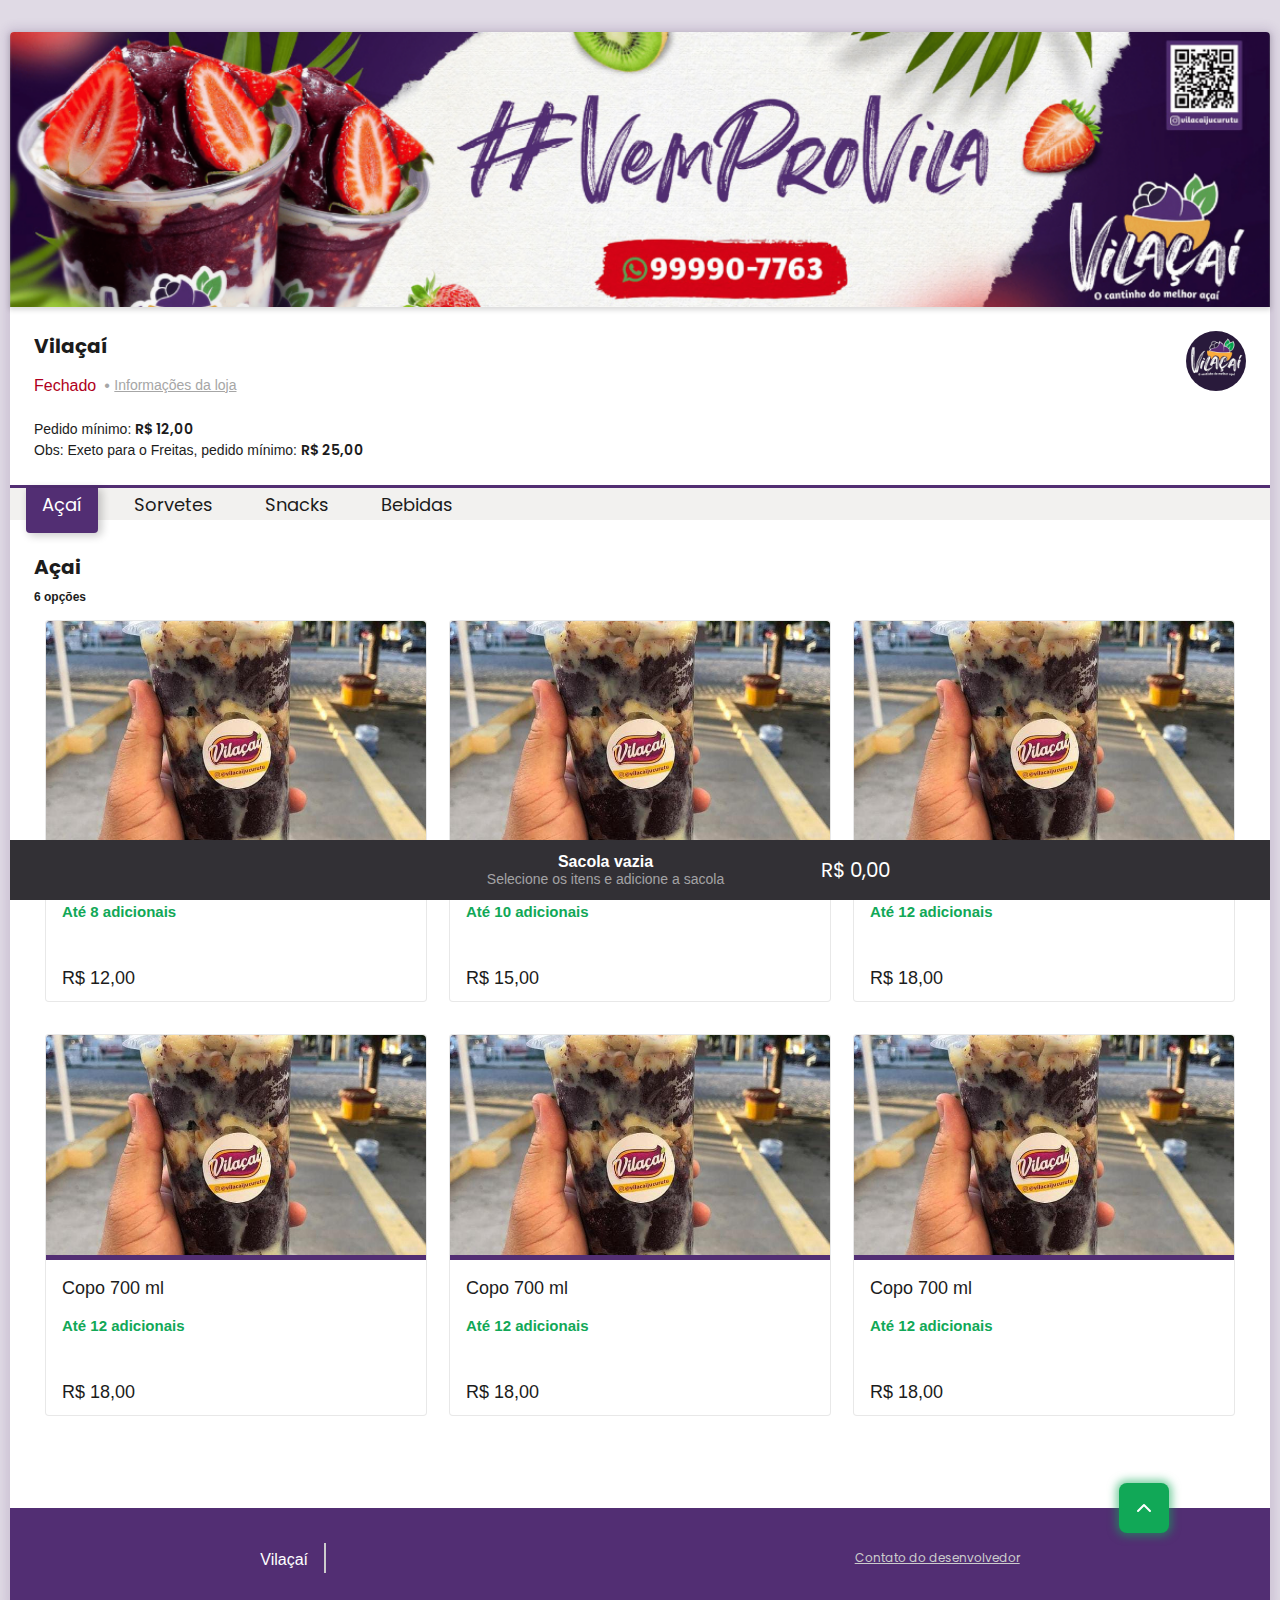
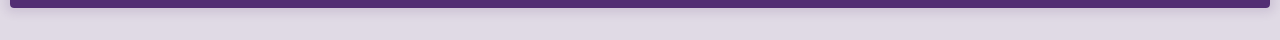
==== commit b435058c: "ajustando sacola" ====
--- a/index.html
+++ b/index.html
@@ -134,23 +134,26 @@
 
     <!-- footer page -->
     <footer id="footer-page">
-      <a href="#" class="btn-back-top">
+      <div class="btn-back-top">
         <svg xmlns="http://www.w3.org/2000/svg" width="24" height="24" viewBox="0 0 24 24" fill="none"
           stroke="currentColor" stroke-width="2" stroke-linecap="round" stroke-linejoin="round"
           class="feather feather-chevron-up">
           <polyline points="18 15 12 9 6 15"></polyline>
         </svg>
-      </a>
+      </div>
       <div class="logo-vila">
         <div class="items-logo">
-          <img src="./imagens/foto-perfil.jpeg" alt="">
           <p>Vilaçaí</p>
-
         </div>
         <div class="line"></div>
         <div class="sociais">
           <i class="fa-brands fa-whatsapp"></i>
-          <i class="fa-brands fa-instagram"></i>
+          <a href="https://www.instagram.com/vilacaijucurutu/" target="_blank">
+
+            <i class="fa-brands fa-instagram"></i>  
+          </a>
+            
+            
         </div>
       </div>
 
